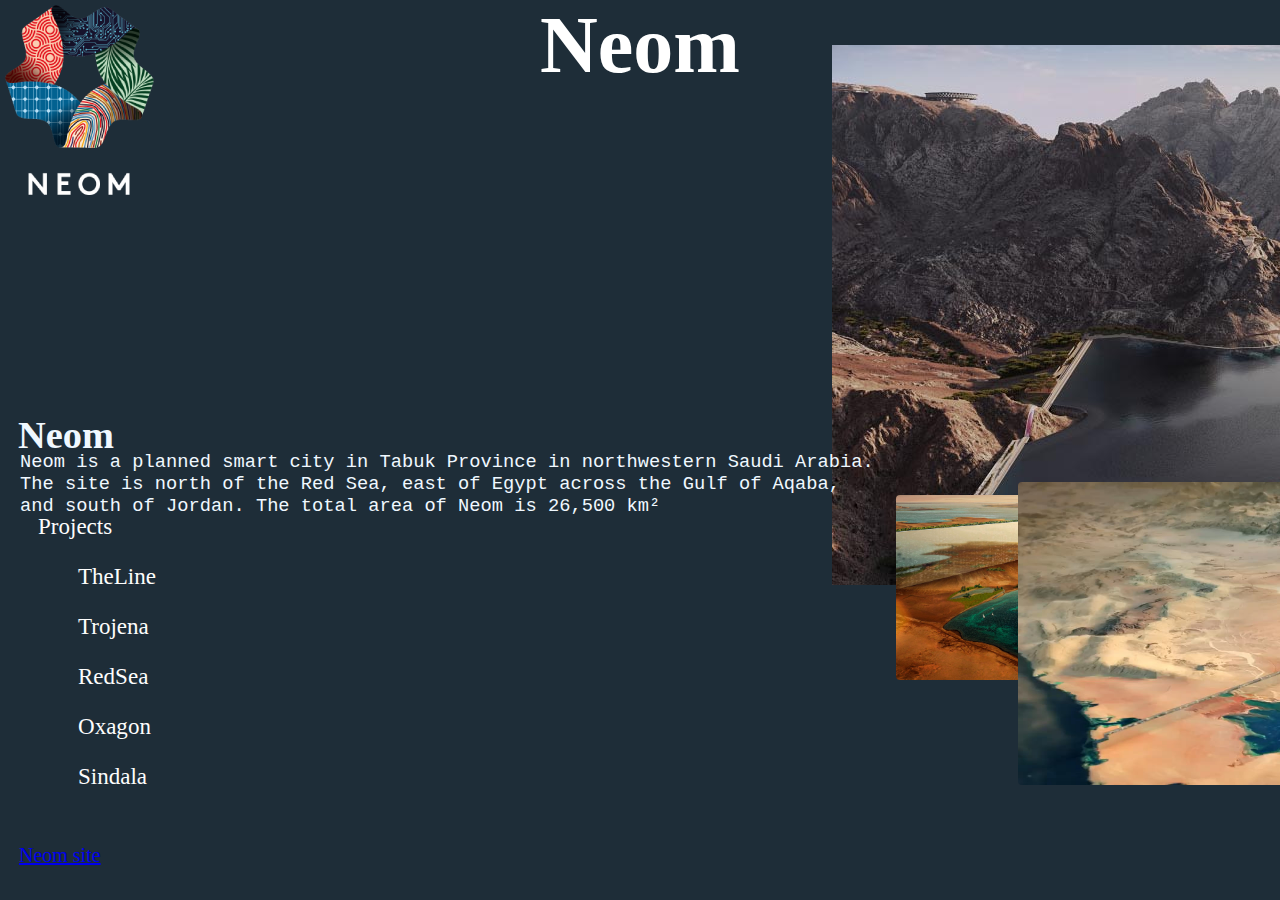
==== index.html @ b483b13e "renamed:    hNeom.html -> index.html" ====
<!DOCTYPE html>
<head>
 
    <meta charset="UTF-8">
    <title>Neom</title>
<link rel="stylesheet" href="cNeom.css">


</head>

<body>
<div id="bjTrojena">
<img src="bgTrojena.jpg" class="ribbon" alt="">
</div>
  <div id="theLine">
    <img src="theLine.png" class="ribbon" alt="" >
    <div id="hd1">
        <h1>Neom </h1>
    </div>
    
</div>

<div id="neomlogo">
        <img src="neomlogo.png" class="ribbon" alt="">
</div>

<div id="content">
    <h1>Neom </h1>
<div id="LineP">
<pre>Neom is a planned smart city in Tabuk Province in northwestern Saudi Arabia.
The site is north of the Red Sea, east of Egypt across the Gulf of Aqaba, 
and south of Jordan. The total area of Neom is 26,500 km²
    </pre>

</div>
<div id="Area">
<table>Projects
<ol>TheLine </ol>
<ol>Trojena</ol>
<ol>RedSea</ol>
<ol>Oxagon</ol>
<ol>Sindala</ol>
</table>
</div>
<div id="examble">
    <img src="examble.png" class="ribbon" alt="">
</div>

<div  id="site">
<a  href="https://www.neom.com/en-us"> Neom site</a>
</div>

</body>
---- cNeom.css ----
body {
  
  
  background-color:#1e2d38;
}
#neomlogo {
  height: 120px;
  width: 140px;
}

#neomlogo img{
    position: absolute;
    top: 0px;
    left: 0px; 
}

#bjTrojena{
  position: absolute;
  left: 65%;
  top: 5%;
  display: block;
  border-radius: 4px;
}

#theLine img {
  position: absolute;

  display: block;
  border-radius: 4px;
  max-width: 26%;
  height: auto;
  top: 55%;
  left: 70%;
}
#hd1 {
  font-size: 40px;
  color: rgb(255, 255, 255);
  position: absolute;
  top: 5%;
  left: 50%;
  transform: translate(-50%, -50%);
  border: 3px;
}
#content {
  position: absolute;
  font-size: larger;
  bottom: 8px;
  left: 18px;
  top: 43%;
  color: aliceblue;
}

#LineP {
  position: absolute;
  font-size: larger;
  bottom: 8px;
  left: 2px;
  top: 9%;
  color: aliceblue;
}

#Area {
  position: absolute;
  font-size: larger;
  bottom: 8px;
  left: 20px;
  top: 25%;
  color: rgb(253, 253, 253);
}

#examble {
  height: 10px;
  width: 10px;
}
#examble img{
 
  position: absolute;
 margin: auto; 
  display: block;
  width: 800%;
  height: 60%;
  top: auto;
  left: 1000px; 
  border-radius: 4px;
}

#site { 
   position: absolute;
  bottom: 5%;
  left: 1%;
  font-size: 20px;
  
}
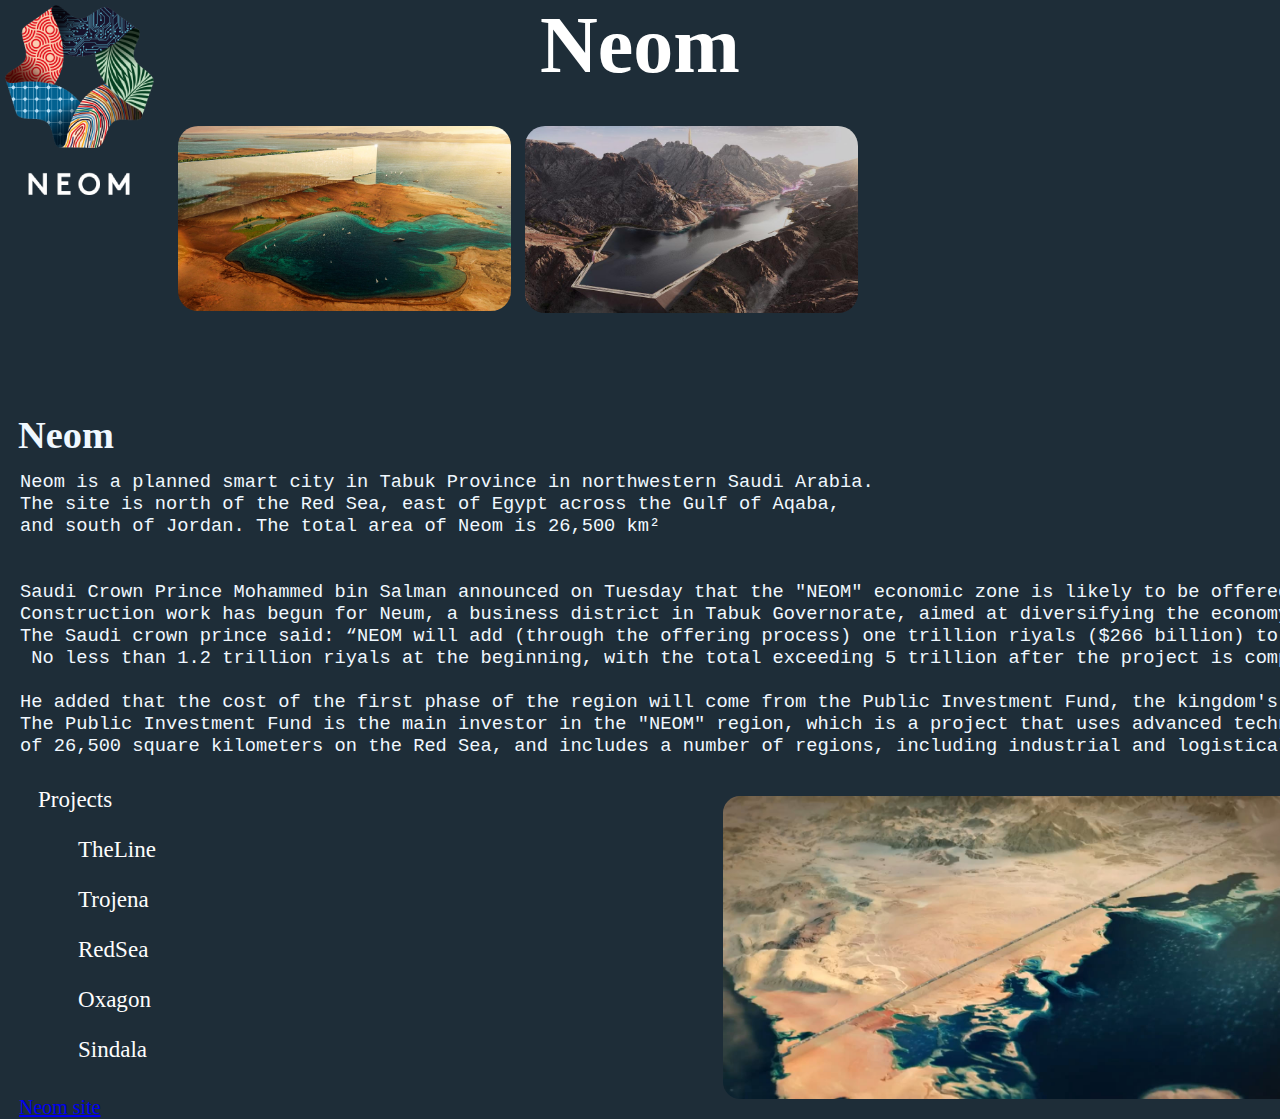
==== commit 8002c5c1: "modified:   cNeom.css 	modified:   index.html" ====
--- a/index.html
+++ b/index.html
@@ -5,10 +5,11 @@
     <title>Neom</title>
 <link rel="stylesheet" href="cNeom.css">
 
-
+<link rel="icon" type="image/png" href="titleLogo.png">
 </head>
 
 <body>
+
 <div id="bjTrojena">
 <img src="bgTrojena.jpg" class="ribbon" alt="">
 </div>
@@ -17,7 +18,6 @@
     <div id="hd1">
         <h1>Neom </h1>
     </div>
-    
 </div>
 
 <div id="neomlogo">
@@ -27,9 +27,20 @@
 <div id="content">
     <h1>Neom </h1>
 <div id="LineP">
-<pre>Neom is a planned smart city in Tabuk Province in northwestern Saudi Arabia.
+<pre>
+Neom is a planned smart city in Tabuk Province in northwestern Saudi Arabia.
 The site is north of the Red Sea, east of Egypt across the Gulf of Aqaba, 
 and south of Jordan. The total area of Neom is 26,500 km²
+
+
+Saudi Crown Prince Mohammed bin Salman announced on Tuesday that the "NEOM" economic zone is likely to be offered for subscription during 2024.
+Construction work has begun for Neum, a business district in Tabuk Governorate, aimed at diversifying the economy of the world's largest oil exporter.
+The Saudi crown prince said: “NEOM will add (through the offering process) one trillion riyals ($266 billion) to the size of the Saudi stock market.
+ No less than 1.2 trillion riyals at the beginning, with the total exceeding 5 trillion after the project is completed.”
+
+He added that the cost of the first phase of the region will come from the Public Investment Fund, the kingdom's sovereign wealth fund.
+The Public Investment Fund is the main investor in the "NEOM" region, which is a project that uses advanced technologies and is located on an area 
+of ​​26,500 square kilometers on the Red Sea, and includes a number of regions, including industrial and logistical regions, and is scheduled to be completed in 2025.
     </pre>
 
 </div>
--- a/cNeom.css
+++ b/cNeom.css
@@ -1,6 +1,6 @@
+
 body {
-  
-  
+ 
   background-color:#1e2d38;
 }
 #neomlogo {
@@ -14,23 +14,25 @@
     left: 0px; 
 }
 
-#bjTrojena{
+#bjTrojena img{
   position: absolute;
-  left: 65%;
-  top: 5%;
+  max-width: 26%;
+  height: auto;
+  left: 41%;
+  top: 126px;
   display: block;
-  border-radius: 4px;
+  border-radius: 20px;
 }
 
 #theLine img {
   position: absolute;
 
   display: block;
-  border-radius: 4px;
+  border-radius: 20px;
   max-width: 26%;
   height: auto;
-  top: 55%;
-  left: 70%;
+  top: 126px;
+  left: 178px;
 }
 #hd1 {
   font-size: 40px;
@@ -52,11 +54,11 @@
 
 #LineP {
   position: absolute;
-  font-size: larger;
-  bottom: 8px;
-  left: 2px;
-  top: 9%;
-  color: aliceblue;
+    font-size: larger;
+    bottom: 8px;
+    left: 2px;
+    top: 13%;
+    color: aliceblue;
 }
 
 #Area {
@@ -64,7 +66,7 @@
   font-size: larger;
   bottom: 8px;
   left: 20px;
-  top: 25%;
+  top: 79%;
   color: rgb(253, 253, 253);
 }
 
@@ -75,18 +77,18 @@
 #examble img{
  
   position: absolute;
- margin: auto; 
+  margin: auto;
   display: block;
-  width: 800%;
+  width: 600%;
   height: 60%;
-  top: auto;
-  left: 1000px; 
-  border-radius: 4px;
+  left:705px;
+  top: 81%;
+  border-radius: 17px;
 }
 
 #site { 
    position: absolute;
-  bottom: 5%;
+  bottom: -45%;
   left: 1%;
   font-size: 20px;
   
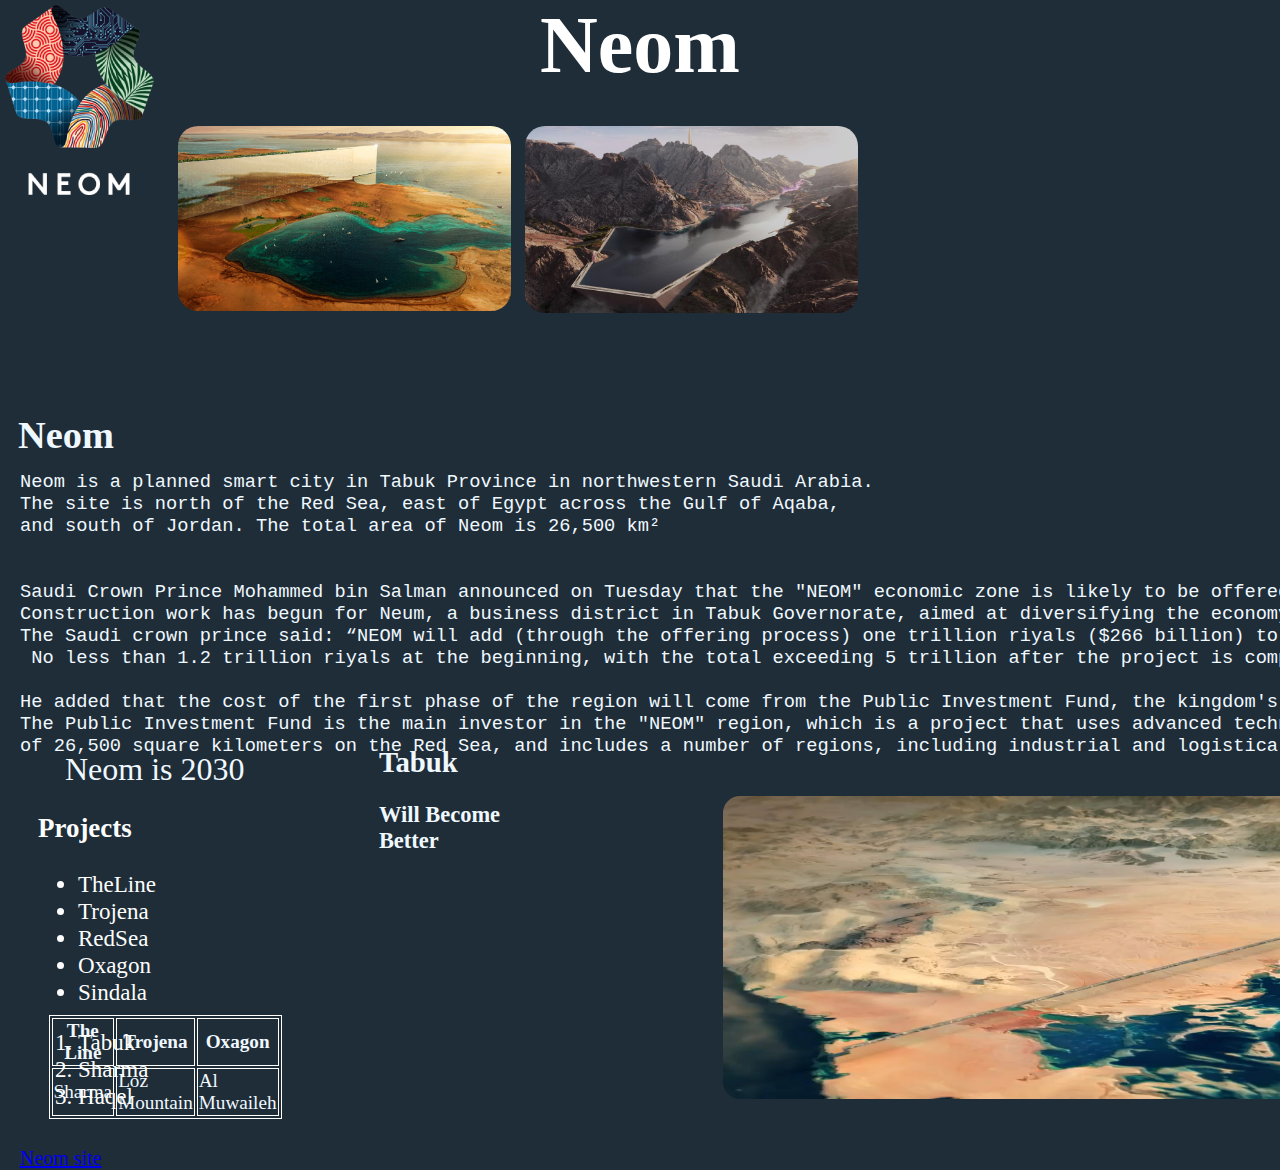
==== commit 1f72ef01: "modified:   cNeom.css 	modified:   index.html" ====
--- a/index.html
+++ b/index.html
@@ -6,6 +6,11 @@
 <link rel="stylesheet" href="cNeom.css">
 
 <link rel="icon" type="image/png" href="titleLogo.png">
+<style>
+    table, th, td {
+      border:1px solid white;
+    }
+    </style>
 </head>
 
 <body>
@@ -40,19 +45,55 @@
 
 He added that the cost of the first phase of the region will come from the Public Investment Fund, the kingdom's sovereign wealth fund.
 The Public Investment Fund is the main investor in the "NEOM" region, which is a project that uses advanced technologies and is located on an area 
-of ​​26,500 square kilometers on the Red Sea, and includes a number of regions, including industrial and logistical regions, and is scheduled to be completed in 2025.
+of ​26,500 square kilometers on the Red Sea, and includes a number of regions, including industrial and logistical regions, and is scheduled to be completed in 2025.
     </pre>
 
 </div>
+<div id="heading">
+    <h2>
+        Tabuk
+    </h2>
+    <h3>
+        Will Become Better 
+    </h3>
+</div>
+<div id="para">
+    <p>Neom is 2030</p>
+</div>
+
+<div id="myTable">
+    <table>
+        <tr>
+            <th>The Line</th>
+            <th>Trojena</th>
+            <th>Oxagon</th>
+          </tr>
+          <tr>
+            <td>Sharma</td>
+            <td>Loz Mountain</td>
+            <td>Al Muwaileh</td>
+          </tr>
+    </table>
+</div>
+
 <div id="Area">
-<table>Projects
-<ol>TheLine </ol>
-<ol>Trojena</ol>
-<ol>RedSea</ol>
-<ol>Oxagon</ol>
-<ol>Sindala</ol>
-</table>
+<h3>Projects </h3>
+<ul>
+<li>TheLine </li>
+<li>Trojena</li>
+<li>RedSea</li>
+<li>Oxagon</li>
+<li>Sindala</li>
+</ul>
+<ol>
+    <li>Tabuk</li>
+    <li>Sharma</li>
+    <li>Haqel</li>
+</ol>
 </div>
+
+
+
 <div id="examble">
     <img src="examble.png" class="ribbon" alt="">
 </div>
--- a/cNeom.css
+++ b/cNeom.css
@@ -88,8 +88,29 @@
 
 #site { 
    position: absolute;
-  bottom: -45%;
+  bottom: -55%;
   left: 1%;
   font-size: 20px;
   
 }
+#myTable {
+ position: absolute;
+ width: 84%;
+ left: 17%;
+ bottom: -45%;
+}
+
+#heading {
+  position: absolute;
+  width: 100%;
+  left: 201%;
+  bottom: 3%;
+}
+
+
+#para {
+  font-size: xx-large;
+  position: relative;
+  left: 47px;
+  bottom: -52%;
+}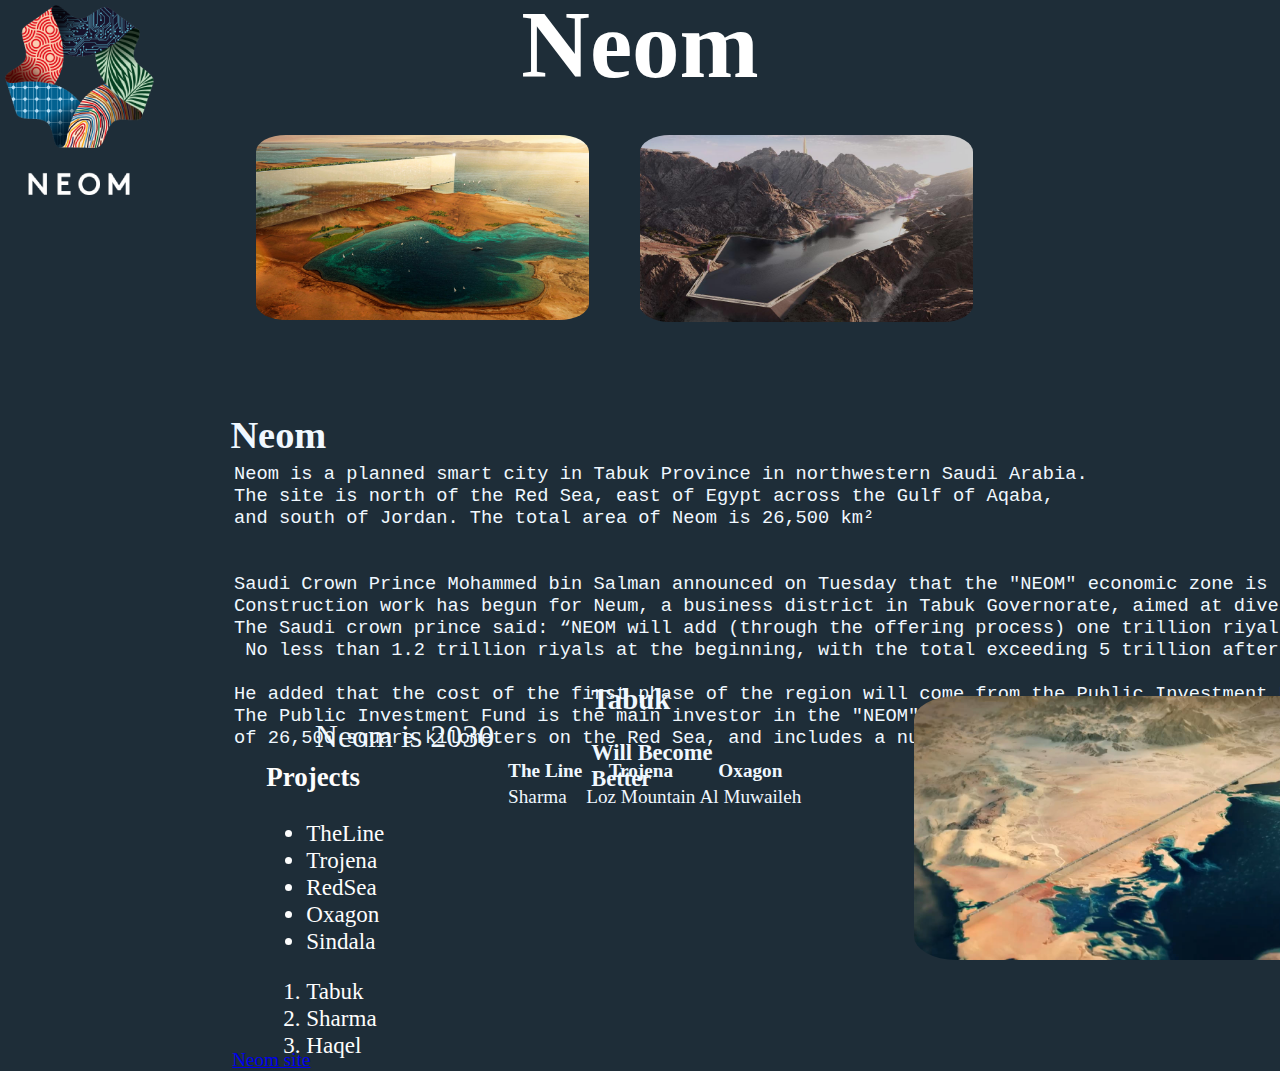
==== commit ff224ecf: "modified:   cNeom.css 	modified:   index.html" ====
--- a/index.html
+++ b/index.html
@@ -6,14 +6,11 @@
 <link rel="stylesheet" href="cNeom.css">
 
 <link rel="icon" type="image/png" href="titleLogo.png">
-<style>
-    table, th, td {
-      border:1px solid white;
-    }
-    </style>
+
 </head>
 
 <body>
+<div id="border">
 
 <div id="bjTrojena">
 <img src="bgTrojena.jpg" class="ribbon" alt="">
@@ -101,5 +98,5 @@
 <div  id="site">
 <a  href="https://www.neom.com/en-us"> Neom site</a>
 </div>
-
+</div>
 </body>--- a/cNeom.css
+++ b/cNeom.css
@@ -1,53 +1,57 @@
+#border{
+  width: 100%;
+  height: 100%;
 
+}
 body {
  
   background-color:#1e2d38;
 }
 #neomlogo {
-  height: 120px;
-  width: 140px;
+  height: 120%;
+  width: 140%;
 }
 
 #neomlogo img{
     position: absolute;
-    top: 0px;
-    left: 0px; 
+    top: 0%;
+    left: 0%; 
 }
 
 #bjTrojena img{
   position: absolute;
   max-width: 26%;
   height: auto;
-  left: 41%;
-  top: 126px;
+  left: 50%;
+  top: 15%;
   display: block;
-  border-radius: 20px;
+  border-radius: 9%;
 }
 
 #theLine img {
   position: absolute;
-
   display: block;
-  border-radius: 20px;
+  border-radius: 9%;
   max-width: 26%;
   height: auto;
-  top: 126px;
-  left: 178px;
+  top: 15%;
+  left: 20%;
 }
+
 #hd1 {
-  font-size: 40px;
+  font-size: 297%;
   color: rgb(255, 255, 255);
   position: absolute;
   top: 5%;
   left: 50%;
   transform: translate(-50%, -50%);
-  border: 3px;
+  border: 3%;
 }
 #content {
   position: absolute;
   font-size: larger;
-  bottom: 8px;
-  left: 18px;
+  bottom: 8%;
+  left: 18%;
   top: 43%;
   color: aliceblue;
 }
@@ -55,8 +59,8 @@
 #LineP {
   position: absolute;
     font-size: larger;
-    bottom: 8px;
-    left: 2px;
+    bottom: 8%;
+    left: 2%;
     top: 13%;
     color: aliceblue;
 }
@@ -64,40 +68,44 @@
 #Area {
   position: absolute;
   font-size: larger;
-  bottom: 8px;
-  left: 20px;
+  bottom: 8%;
+  left: 20%;
   top: 79%;
   color: rgb(253, 253, 253);
+  
+
 }
 
 #examble {
-  height: 10px;
-  width: 10px;
+  height: 10%;
+  width: 10%;
 }
 #examble img{
  
   position: absolute;
   margin: auto;
   display: block;
-  width: 600%;
+  
   height: 60%;
-  left:705px;
-  top: 81%;
-  border-radius: 17px;
+  left: 381%;
+  top: 70%;
+  border-radius: 9%;
 }
 
 #site { 
    position: absolute;
   bottom: -55%;
   left: 1%;
-  font-size: 20px;
+  font-size: 20;
   
 }
 #myTable {
- position: absolute;
- width: 84%;
- left: 17%;
- bottom: -45%;
+  position: absolute;
+  width: 189%;
+  left: 33%;
+  bottom: -45%;
+  padding: 120%;
+  display: table;
 }
 
 #heading {
@@ -111,6 +119,7 @@
 #para {
   font-size: xx-large;
   position: relative;
-  left: 47px;
+  left: 47%;
   bottom: -52%;
-}+}
+
